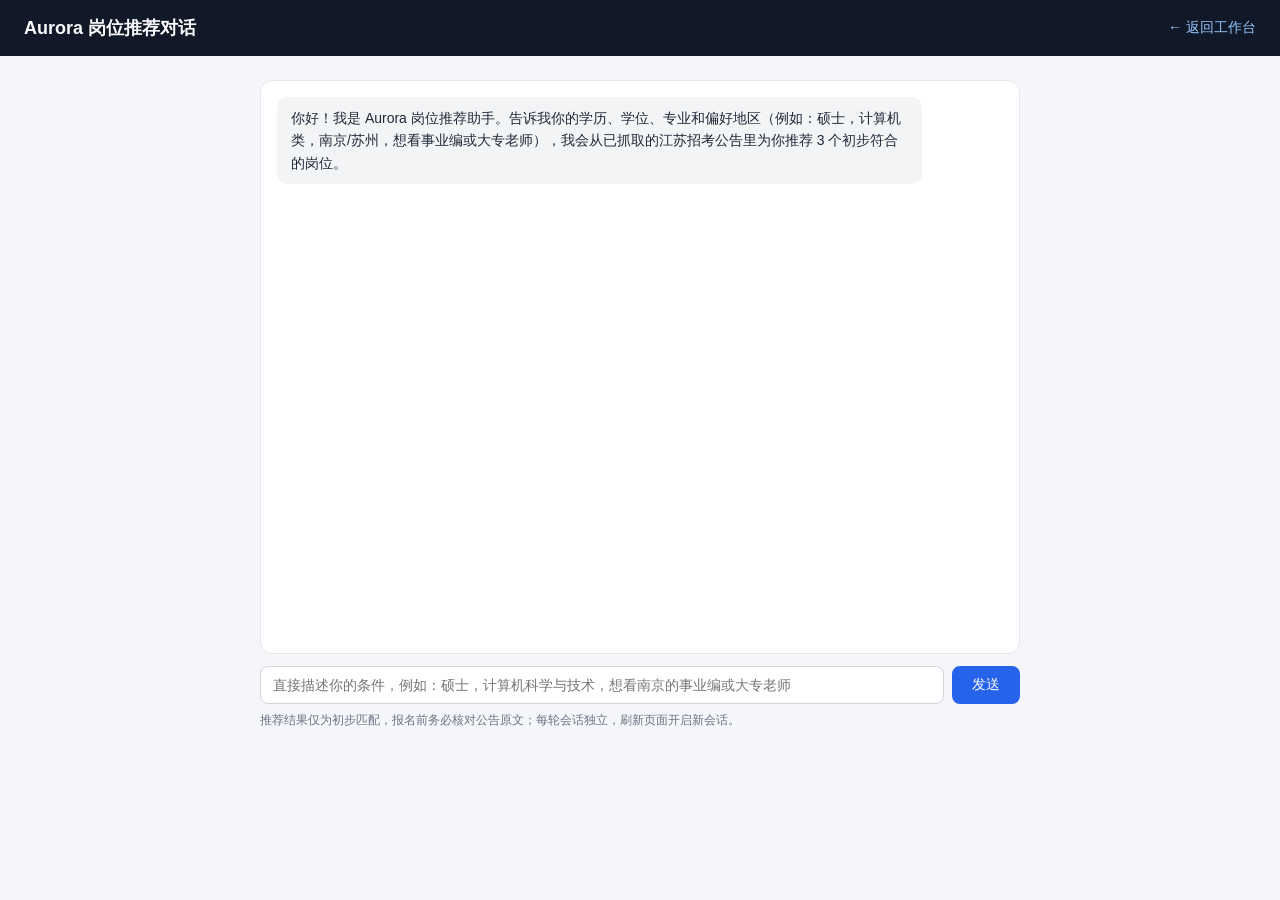
==== aurora_web/static/chat.html @ eaf24102 "feat: LLM 对话式岗位推荐（一期）——对话补全画像+岗位级推荐Top3+Reflection终检 - chat_tools: 5个工具（list_options/submit_profile/" ====
<!doctype html>
<html lang="zh-CN">
<head>
  <meta charset="utf-8">
  <meta name="viewport" content="width=device-width, initial-scale=1">
  <title>Aurora 岗位推荐对话</title>
  <style>
    :root { color-scheme: light; }
    body { margin: 0; font-family: "PingFang SC", "Microsoft YaHei", sans-serif; background: #f4f6fa; color: #1f2937; }
    header { padding: 16px 24px; background: #111827; color: #f9fafb; display: flex; justify-content: space-between; align-items: center; }
    header h1 { font-size: 18px; margin: 0; }
    header a { color: #93c5fd; font-size: 14px; text-decoration: none; }
    .chat-wrap { max-width: 760px; margin: 24px auto; padding: 0 16px; }
    .messages { background: #fff; border: 1px solid #e5e7eb; border-radius: 12px; padding: 16px; height: 60vh; overflow-y: auto; }
    .msg { margin-bottom: 14px; display: flex; }
    .msg .bubble { max-width: 85%; padding: 10px 14px; border-radius: 10px; white-space: pre-wrap; line-height: 1.6; font-size: 14px; }
    .msg.user { justify-content: flex-end; }
    .msg.user .bubble { background: #2563eb; color: #fff; }
    .msg.assistant .bubble { background: #f3f4f6; }
    .cards { margin-top: 8px; display: grid; gap: 8px; }
    .card { border: 1px solid #d1d5db; border-radius: 8px; padding: 10px 12px; background: #fff; font-size: 13px; }
    .card h3 { margin: 0 0 6px; font-size: 14px; }
    .card .tag { display: inline-block; padding: 1px 8px; border-radius: 999px; font-size: 12px; margin-right: 6px; }
    .tag.eligible { background: #dcfce7; color: #166534; }
    .tag.review { background: #fef9c3; color: #854d0e; }
    .card a { color: #2563eb; word-break: break-all; }
    .input-row { display: flex; gap: 8px; margin-top: 12px; }
    .input-row input { flex: 1; padding: 10px 12px; border: 1px solid #d1d5db; border-radius: 8px; font-size: 14px; }
    .input-row button { padding: 10px 20px; border: none; border-radius: 8px; background: #2563eb; color: #fff; font-size: 14px; cursor: pointer; }
    .input-row button:disabled { background: #9ca3af; cursor: wait; }
    .hint { font-size: 12px; color: #6b7280; margin-top: 8px; }
  </style>
</head>
<body>
  <header>
    <h1>Aurora 岗位推荐对话</h1>
    <a href="/">← 返回工作台</a>
  </header>
  <div class="chat-wrap">
    <div class="messages" id="messages"></div>
    <div class="input-row">
      <input id="input" placeholder="直接描述你的条件，例如：硕士，计算机科学与技术，想看南京的事业编或大专老师" autocomplete="off">
      <button id="send">发送</button>
    </div>
    <p class="hint">推荐结果仅为初步匹配，报名前务必核对公告原文；每轮会话独立，刷新页面开启新会话。</p>
  </div>
  <script>
    const messagesEl = document.getElementById("messages");
    const inputEl = document.getElementById("input");
    const sendBtn = document.getElementById("send");
    let sessionId = null;

    function addMessage(role, text, cards) {
      const wrap = document.createElement("div");
      wrap.className = "msg " + role;
      const bubble = document.createElement("div");
      bubble.className = "bubble";
      bubble.textContent = text;
      if (cards && cards.length) {
        const grid = document.createElement("div");
        grid.className = "cards";
        cards.forEach(card => {
          const el = document.createElement("div");
          el.className = "card";
          const eligible = card.verdict === "eligible";
          el.innerHTML =
            "<h3>" + escapeHtml((card.position_name || "岗位") + " · " + escapeHtml(card.employer || "")) + "</h3>" +
            "<span class='tag " + (eligible ? "eligible'>初步符合" : "review'>待核实") + "</span>" +
            "招 " + escapeHtml(card.headcount || "?") + " 人｜学历：" + escapeHtml(card.education || "未列出") +
            "<br>专业要求：" + escapeHtml(card.major_requirement || "未列出") +
            "<br>推荐理由：" + escapeHtml(card.reason || "") +
            (card.checks && card.checks.length ? "<br>报名前需核对：" + escapeHtml(card.checks.join("；")) : "") +
            "<br><a href='" + encodeURI(card.notice_url || "#") + "' target='_blank'>来源公告：" + escapeHtml(card.notice_title || card.notice_url || "") + "</a>";
          grid.appendChild(el);
        });
        bubble.appendChild(grid);
      }
      wrap.appendChild(bubble);
      messagesEl.appendChild(wrap);
      messagesEl.scrollTop = messagesEl.scrollHeight;
    }

    function escapeHtml(value) {
      return String(value || "").replace(/[&<>"']/g, ch => ({ "&": "&amp;", "<": "&lt;", ">": "&gt;", '"': "&quot;", "'": "&#39;" }[ch]));
    }

    async function send() {
      const message = inputEl.value.trim();
      if (!message) return;
      addMessage("user", message);
      inputEl.value = "";
      sendBtn.disabled = true;
      try {
        const resp = await fetch("/api/v1/chat", {
          method: "POST",
          headers: { "Content-Type": "application/json" },
          body: JSON.stringify({ session_id: sessionId, message }),
        });
        const data = await resp.json();
        if (!resp.ok) throw new Error(data.detail || resp.statusText);
        sessionId = data.session_id;
        addMessage("assistant", data.reply || "", data.recommendations && data.recommendations.cards);
      } catch (err) {
        addMessage("assistant", "出错了：" + err.message);
      } finally {
        sendBtn.disabled = false;
        inputEl.focus();
      }
    }

    sendBtn.addEventListener("click", send);
    inputEl.addEventListener("keydown", event => { if (event.key === "Enter") send(); });
    addMessage("assistant", "你好！我是 Aurora 岗位推荐助手。告诉我你的学历、学位、专业和偏好地区（例如：硕士，计算机类，南京/苏州，想看事业编或大专老师），我会从已抓取的江苏招考公告里为你推荐 3 个初步符合的岗位。");
  </script>
</body>
</html>
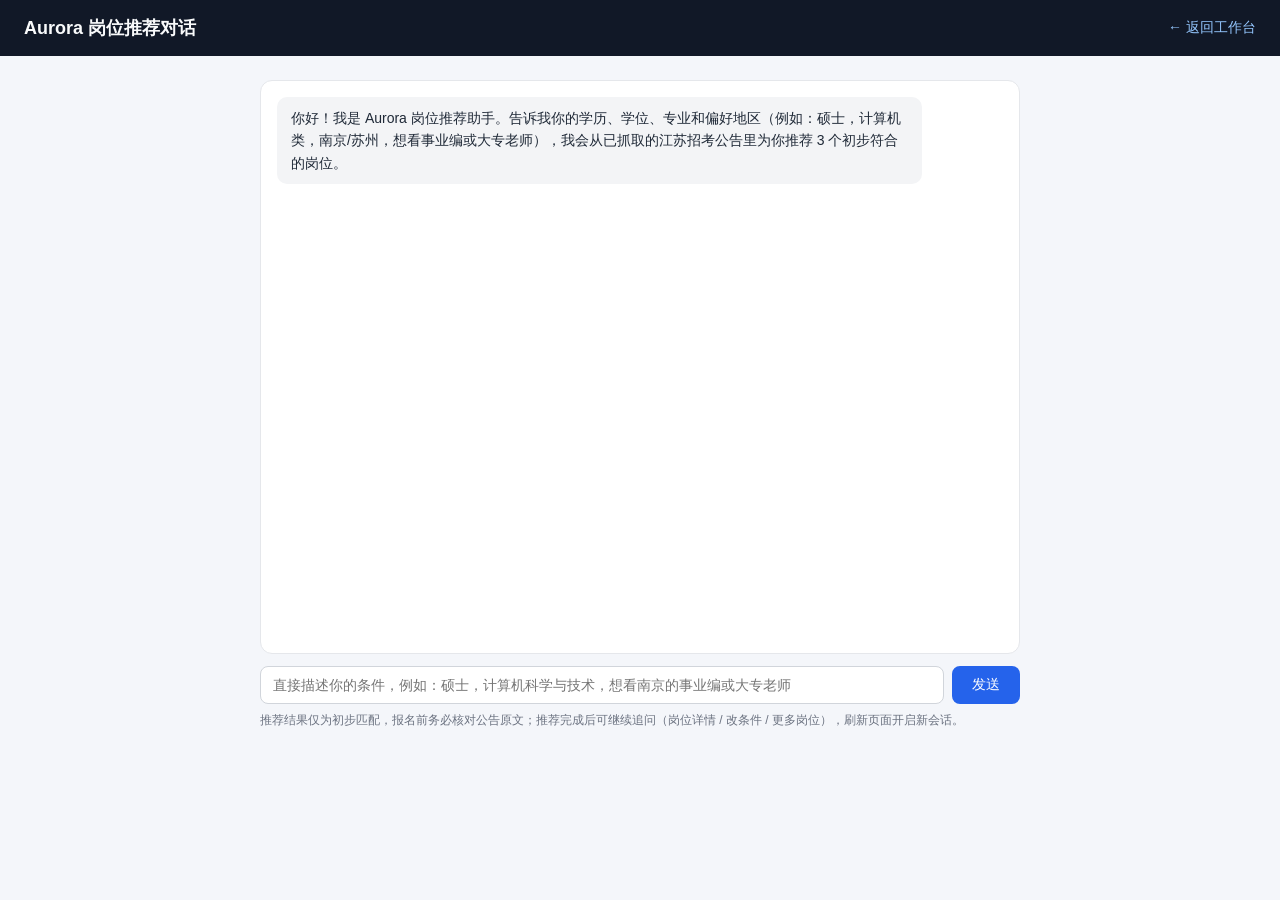
==== commit 72bc4479: "feat: 追问模式（二期）——推荐后可查岗位详情/更多岗位/改画像重推/一般问答；详情渲染清理 unknown 占位值" ====
--- a/aurora_web/static/chat.html
+++ b/aurora_web/static/chat.html
@@ -42,7 +42,7 @@
       <input id="input" placeholder="直接描述你的条件，例如：硕士，计算机科学与技术，想看南京的事业编或大专老师" autocomplete="off">
       <button id="send">发送</button>
     </div>
-    <p class="hint">推荐结果仅为初步匹配，报名前务必核对公告原文；每轮会话独立，刷新页面开启新会话。</p>
+    <p class="hint">推荐结果仅为初步匹配，报名前务必核对公告原文；推荐完成后可继续追问（岗位详情 / 改条件 / 更多岗位），刷新页面开启新会话。</p>
   </div>
   <script>
     const messagesEl = document.getElementById("messages");
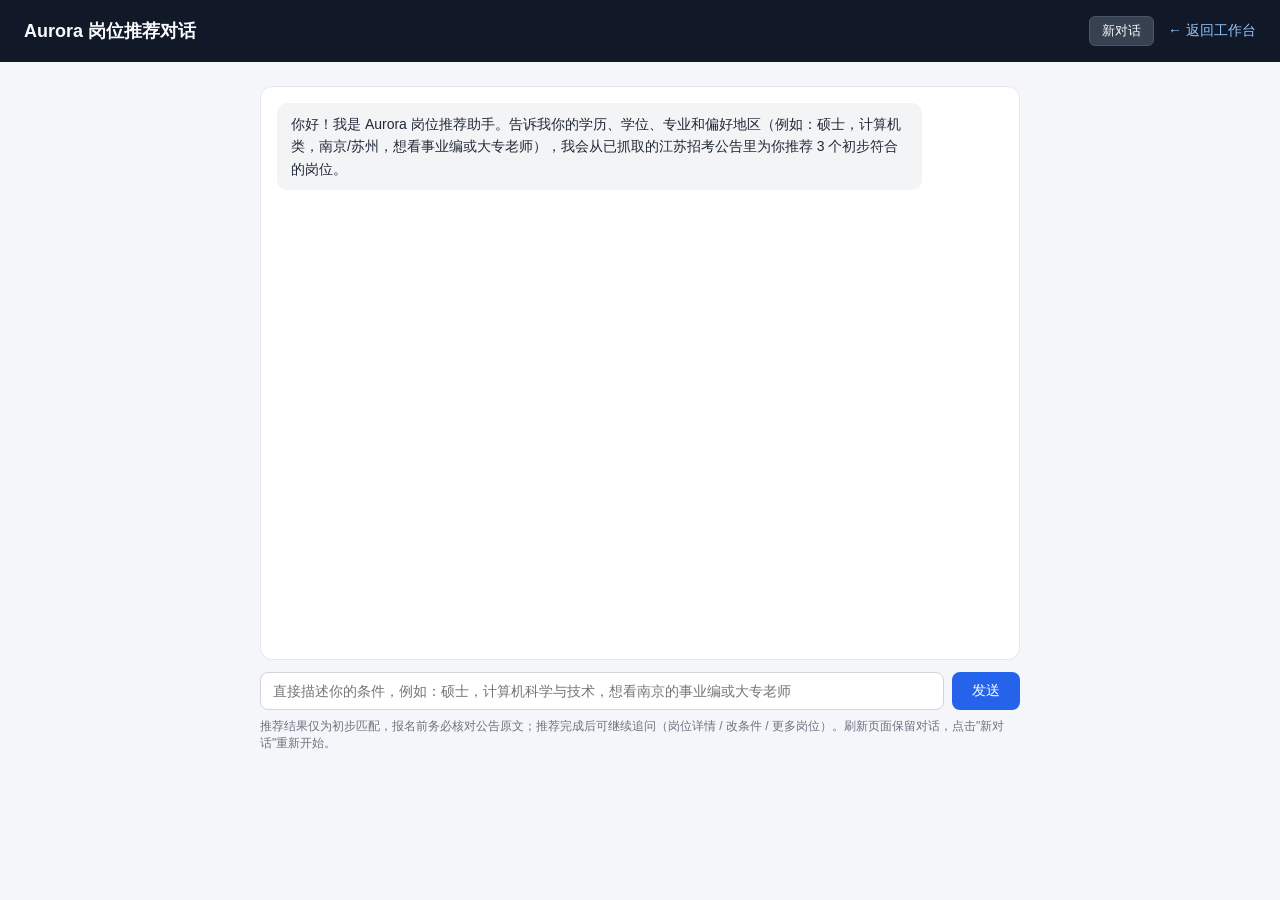
==== commit 2eea9cf5: "feat: 对话刷新保留——history 接口恢复上下文与卡片、localStorage 记住会话、新增'新对话'按钮" ====
--- a/aurora_web/static/chat.html
+++ b/aurora_web/static/chat.html
@@ -10,6 +10,9 @@
     header { padding: 16px 24px; background: #111827; color: #f9fafb; display: flex; justify-content: space-between; align-items: center; }
     header h1 { font-size: 18px; margin: 0; }
     header a { color: #93c5fd; font-size: 14px; text-decoration: none; }
+    .header-actions { display: flex; align-items: center; gap: 14px; }
+    #newChat { background: #374151; color: #f9fafb; border: 1px solid #4b5563; border-radius: 6px; padding: 5px 12px; font-size: 13px; cursor: pointer; }
+    #newChat:hover { background: #4b5563; }
     .chat-wrap { max-width: 760px; margin: 24px auto; padding: 0 16px; }
     .messages { background: #fff; border: 1px solid #e5e7eb; border-radius: 12px; padding: 16px; height: 60vh; overflow-y: auto; }
     .msg { margin-bottom: 14px; display: flex; }
@@ -34,7 +37,10 @@
 <body>
   <header>
     <h1>Aurora 岗位推荐对话</h1>
-    <a href="/">← 返回工作台</a>
+    <div class="header-actions">
+      <button id="newChat" title="清空当前会话并开始新对话">新对话</button>
+      <a href="/">← 返回工作台</a>
+    </div>
   </header>
   <div class="chat-wrap">
     <div class="messages" id="messages"></div>
@@ -42,13 +48,15 @@
       <input id="input" placeholder="直接描述你的条件，例如：硕士，计算机科学与技术，想看南京的事业编或大专老师" autocomplete="off">
       <button id="send">发送</button>
     </div>
-    <p class="hint">推荐结果仅为初步匹配，报名前务必核对公告原文；推荐完成后可继续追问（岗位详情 / 改条件 / 更多岗位），刷新页面开启新会话。</p>
+    <p class="hint">推荐结果仅为初步匹配，报名前务必核对公告原文；推荐完成后可继续追问（岗位详情 / 改条件 / 更多岗位）。刷新页面保留对话，点击"新对话"重新开始。</p>
   </div>
   <script>
     const messagesEl = document.getElementById("messages");
     const inputEl = document.getElementById("input");
     const sendBtn = document.getElementById("send");
-    let sessionId = null;
+    const STORAGE_KEY = "aurora_chat_session";
+    const GREETING = "你好！我是 Aurora 岗位推荐助手。告诉我你的学历、学位、专业和偏好地区（例如：硕士，计算机类，南京/苏州，想看事业编或大专老师），我会从已抓取的江苏招考公告里为你推荐 3 个初步符合的岗位。";
+    let sessionId = localStorage.getItem(STORAGE_KEY);
 
     function addMessage(role, text, cards) {
       const wrap = document.createElement("div");
@@ -99,6 +107,7 @@
         const data = await resp.json();
         if (!resp.ok) throw new Error(data.detail || resp.statusText);
         sessionId = data.session_id;
+        localStorage.setItem(STORAGE_KEY, sessionId);
         addMessage("assistant", data.reply || "", data.recommendations && data.recommendations.cards);
       } catch (err) {
         addMessage("assistant", "出错了：" + err.message);
@@ -108,9 +117,35 @@
       }
     }
 
+    async function restoreHistory() {
+      if (!sessionId) {
+        addMessage("assistant", GREETING);
+        return;
+      }
+      try {
+        const resp = await fetch("/api/v1/chat/history?session_id=" + encodeURIComponent(sessionId));
+        const data = resp.ok ? await resp.json() : null;
+        if (data && data.found && data.messages && data.messages.length) {
+          data.messages.forEach(item => addMessage(item.role, item.content, item.cards));
+          return;
+        }
+      } catch (err) { /* 恢复失败则回退到新会话 */ }
+      sessionId = null;
+      localStorage.removeItem(STORAGE_KEY);
+      addMessage("assistant", GREETING);
+    }
+
+    document.getElementById("newChat").addEventListener("click", () => {
+      sessionId = null;
+      localStorage.removeItem(STORAGE_KEY);
+      messagesEl.innerHTML = "";
+      addMessage("assistant", GREETING);
+      inputEl.focus();
+    });
+
     sendBtn.addEventListener("click", send);
     inputEl.addEventListener("keydown", event => { if (event.key === "Enter") send(); });
-    addMessage("assistant", "你好！我是 Aurora 岗位推荐助手。告诉我你的学历、学位、专业和偏好地区（例如：硕士，计算机类，南京/苏州，想看事业编或大专老师），我会从已抓取的江苏招考公告里为你推荐 3 个初步符合的岗位。");
+    restoreHistory();
   </script>
 </body>
 </html>
